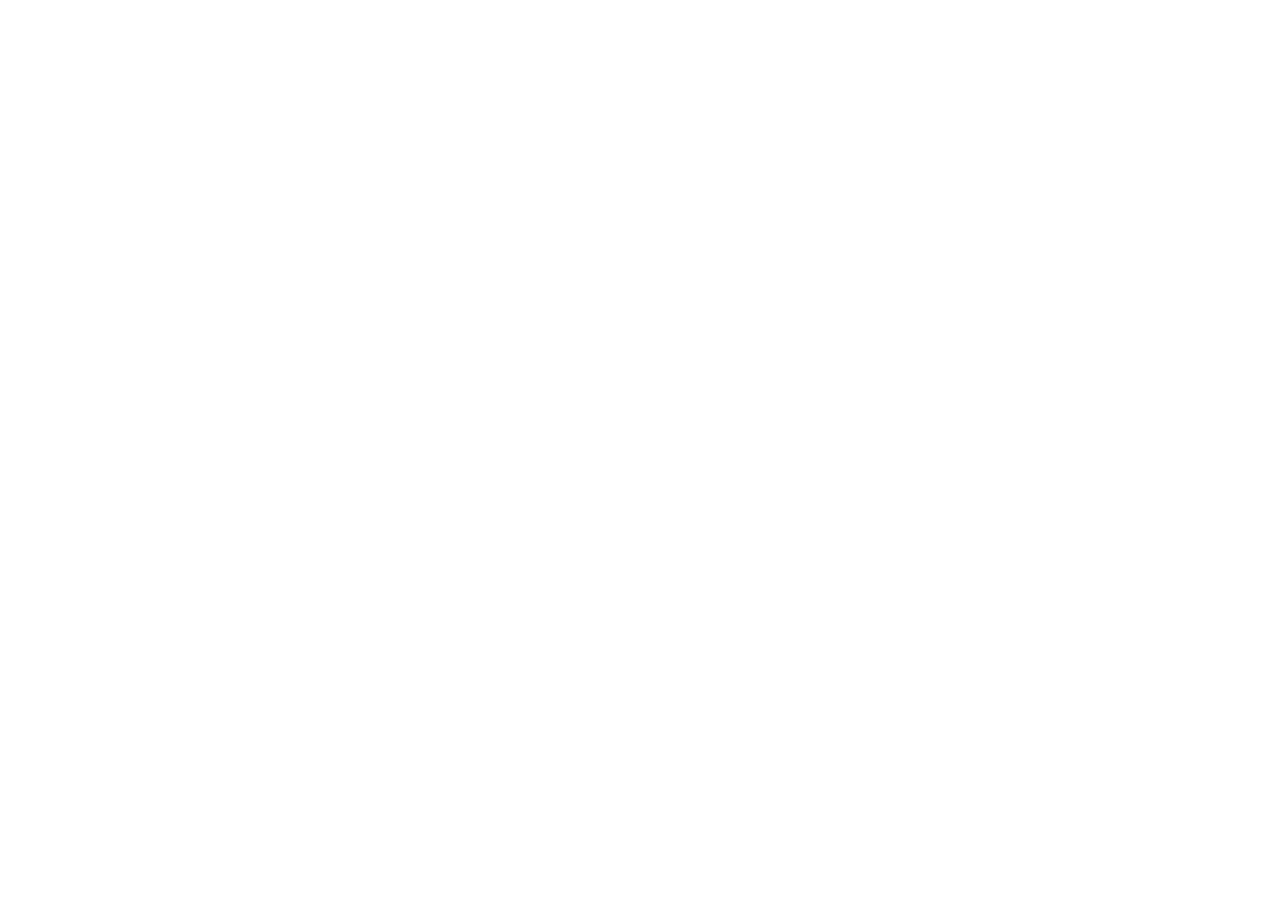
==== index.html @ d23edfae "Initial commit" ====
<!DOCTYPE html>
<html lang="en">
    <head>
        <meta charset="UTF-8">
        <meta name="viewport" content="width=device-width, initial-scale=1.0">
        <title>Document</title>

        <!--CSS-->
        <link rel="stylesheet" href="css/style.css">

        <!--Bootstrap CDN-->
        <link href="https://cdn.jsdelivr.net/npm/bootstrap@5.3.3/dist/css/bootstrap.min.css" rel="stylesheet" integrity="sha384-QWTKZyjpPEjISv5WaRU9OFeRpok6YctnYmDr5pNlyT2bRjXh0JMhjY6hW+ALEwIH" crossorigin="anonymous">

        <!--Font-->

        <!--FontAwesome CDN-->
        <link rel="stylesheet" href="https://cdnjs.cloudflare.com/ajax/libs/font-awesome/6.5.2/css/all.min.css" integrity="sha512-SnH5WK+bZxgPHs44uWIX+LLJAJ9/2PkPKZ5QiAj6Ta86w+fsb2TkcmfRyVX3pBnMFcV7oQPJkl9QevSCWr3W6A==" crossorigin="anonymous" referrerpolicy="no-referrer" />
        
    </head>

    <body>
        
        <!--HEADER-->
        <header>

        </header>
        <!--MAIN-->
        <main>

        </main>
        <!--FOOTER-->
        <footer>

        </footer>
        <!--LINK SCRIPT JS-->
        <script type="text/javascript" src="js/scripts.js"></script>
    </body>
</html>
---- css/style.css ----
/*RESET*/

/*GENERAL*/

/*HEADER*/

/*MAIN*/

/*FOOTER*/

/*RESPONSIVE*/
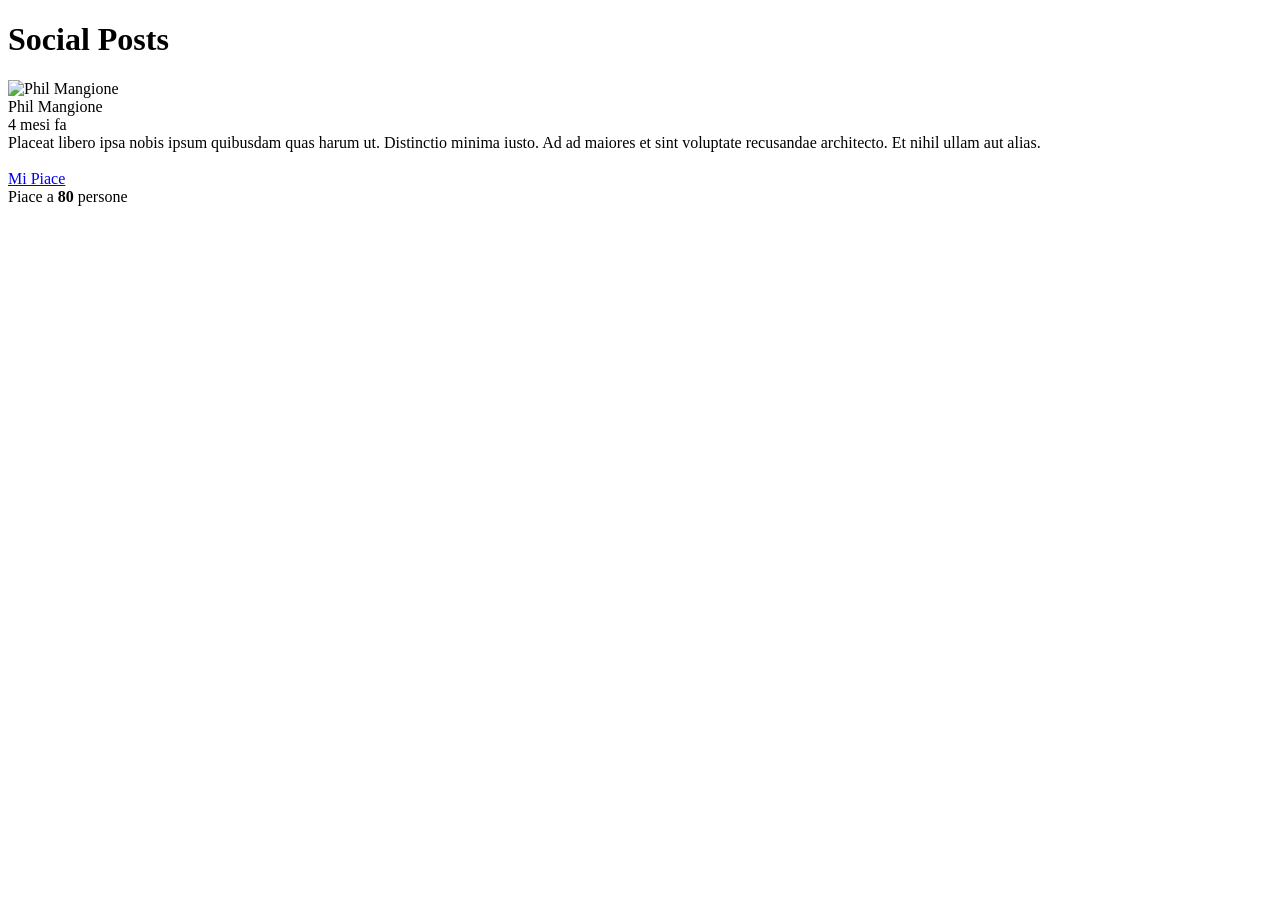
==== commit 2e2a6545: "Copiato i file per esercizio - inizio esercizio" ====
--- a/index.html
+++ b/index.html
@@ -1,38 +1,55 @@
 <!DOCTYPE html>
 <html lang="en">
-    <head>
-        <meta charset="UTF-8">
-        <meta name="viewport" content="width=device-width, initial-scale=1.0">
-        <title>Document</title>
+<head>
+    <meta charset="UTF-8">
+    <meta http-equiv="X-UA-Compatible" content="IE=edge">
+    <meta name="viewport" content="width=device-width, initial-scale=1.0">
+    <title>Social Posts</title>
 
-        <!--CSS-->
-        <link rel="stylesheet" href="css/style.css">
+    <script src="https://kit.fontawesome.com/1e3be9b4ce.js" crossorigin="anonymous"></script>
+    <link rel="stylesheet" href="style.css">
+</head>
+<body>
 
-        <!--Bootstrap CDN-->
-        <link href="https://cdn.jsdelivr.net/npm/bootstrap@5.3.3/dist/css/bootstrap.min.css" rel="stylesheet" integrity="sha384-QWTKZyjpPEjISv5WaRU9OFeRpok6YctnYmDr5pNlyT2bRjXh0JMhjY6hW+ALEwIH" crossorigin="anonymous">
+    <h1 class="main-title">Social Posts</h1>
 
-        <!--Font-->
+    <div id="container" class="posts-list">
 
-        <!--FontAwesome CDN-->
-        <link rel="stylesheet" href="https://cdnjs.cloudflare.com/ajax/libs/font-awesome/6.5.2/css/all.min.css" integrity="sha512-SnH5WK+bZxgPHs44uWIX+LLJAJ9/2PkPKZ5QiAj6Ta86w+fsb2TkcmfRyVX3pBnMFcV7oQPJkl9QevSCWr3W6A==" crossorigin="anonymous" referrerpolicy="no-referrer" />
-        
-    </head>
+        <!-- post di esempio/template, da togliere/commentare e generare da JS -->
+        <div class="post">
+            <div class="post__header">
+                <div class="post-meta">                    
+                    <div class="post-meta__icon">
+                        <img class="profile-pic" src="https://unsplash.it/300/300?image=15" alt="Phil Mangione">                    
+                    </div>
+                    <div class="post-meta__data">
+                        <div class="post-meta__author">Phil Mangione</div>
+                        <div class="post-meta__time">4 mesi fa</div>
+                    </div>                    
+                </div>
+            </div>
+            <div class="post__text">Placeat libero ipsa nobis ipsum quibusdam quas harum ut. Distinctio minima iusto. Ad ad maiores et sint voluptate recusandae architecto. Et nihil ullam aut alias.</div>
+            <div class="post__image">
+                <img src="https://unsplash.it/600/300?image=171" alt="">
+            </div>
+            <div class="post__footer">
+                <div class="likes js-likes">
+                    <div class="likes__cta">
+                        <a class="like-button  js-like-button" href="#" data-postid="1">
+                            <i class="like-button__icon fas fa-thumbs-up" aria-hidden="true"></i>
+                            <span class="like-button__label">Mi Piace</span>
+                        </a>
+                    </div>
+                    <div class="likes__counter">
+                        Piace a <b id="like-counter-1" class="js-likes-counter">80</b> persone
+                    </div>
+                </div> 
+            </div>            
+        </div>
 
-    <body>
-        
-        <!--HEADER-->
-        <header>
-
-        </header>
-        <!--MAIN-->
-        <main>
-
-        </main>
-        <!--FOOTER-->
-        <footer>
-
-        </footer>
-        <!--LINK SCRIPT JS-->
-        <script type="text/javascript" src="js/scripts.js"></script>
-    </body>
+    </div>
+    
+    
+    <script src="main.js"></script>
+</body>
 </html>
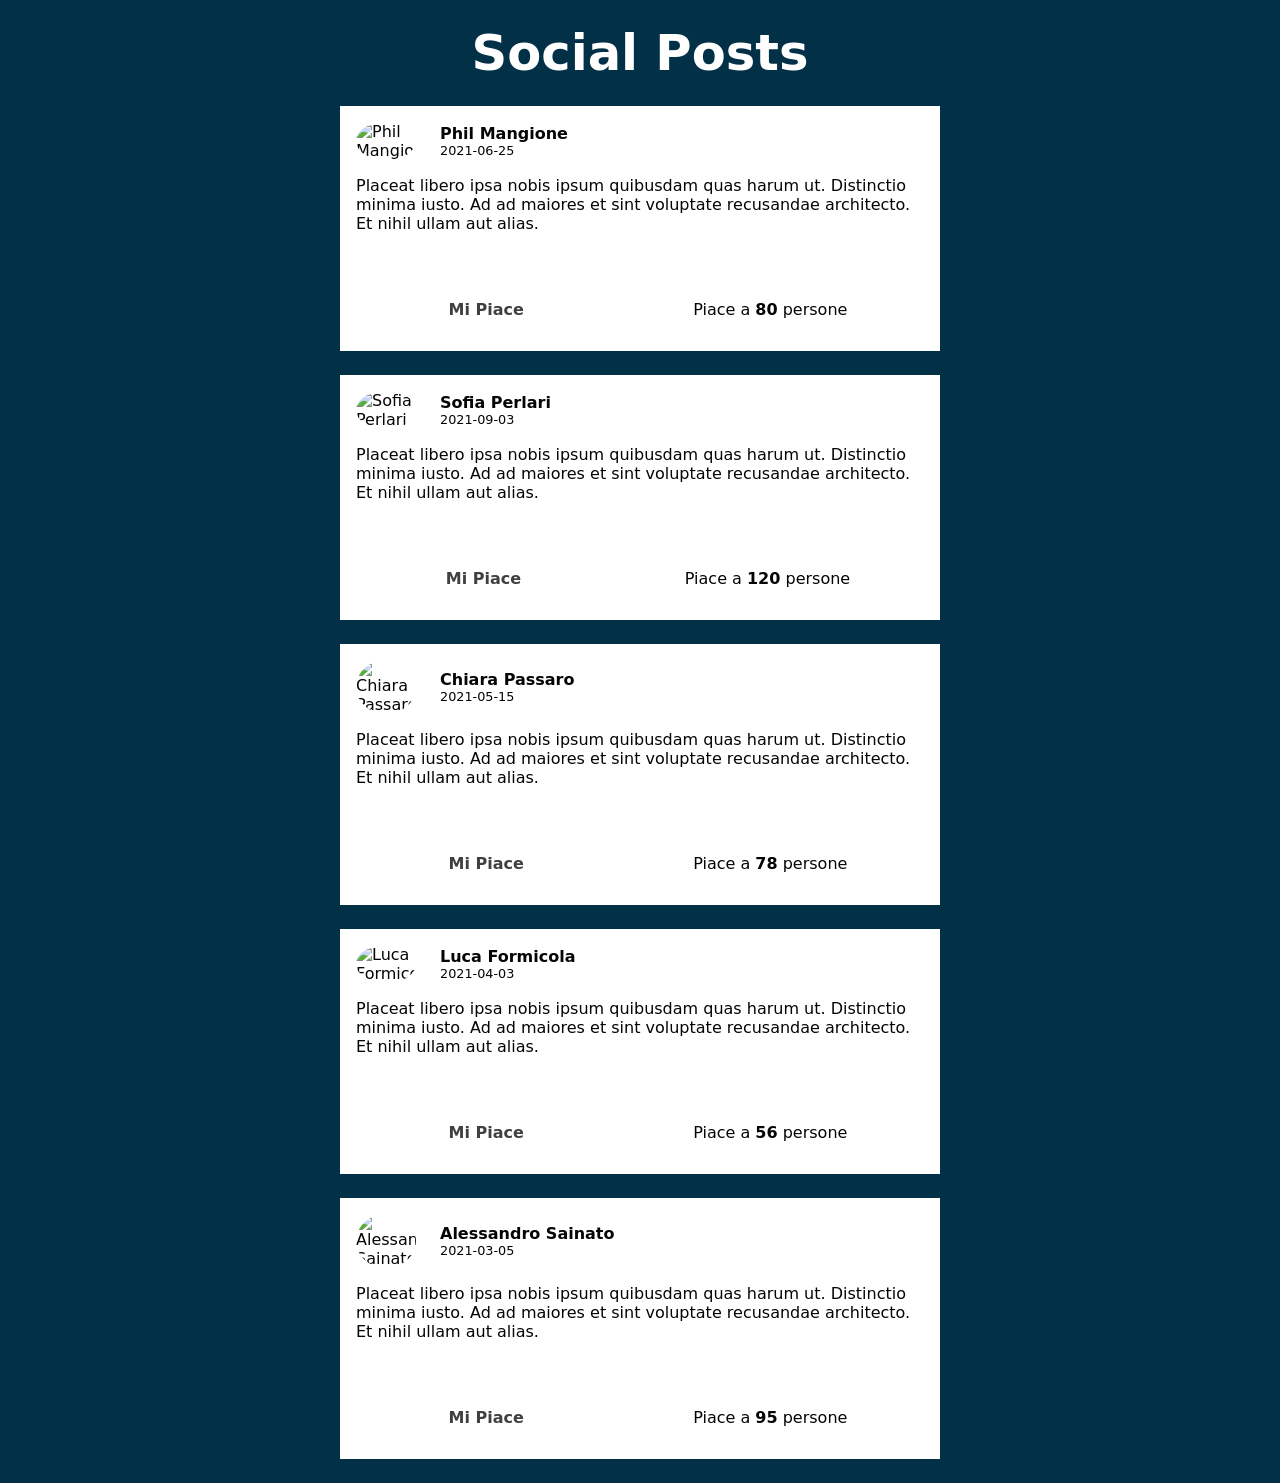
==== commit e8873dc5: "Esercizio finito con parte di bonus" ====
--- a/index.html
+++ b/index.html
@@ -7,7 +7,7 @@
     <title>Social Posts</title>
 
     <script src="https://kit.fontawesome.com/1e3be9b4ce.js" crossorigin="anonymous"></script>
-    <link rel="stylesheet" href="style.css">
+    <link rel="stylesheet" href="css/style.css">
 </head>
 <body>
 
@@ -15,41 +15,44 @@
 
     <div id="container" class="posts-list">
 
-        <!-- post di esempio/template, da togliere/commentare e generare da JS -->
-        <div class="post">
-            <div class="post__header">
-                <div class="post-meta">                    
-                    <div class="post-meta__icon">
-                        <img class="profile-pic" src="https://unsplash.it/300/300?image=15" alt="Phil Mangione">                    
+        <!-- post di esempio/template, da togliere/commentare e generare da JS 
+            <div class="post">
+                <div class="post__header">
+                    <div class="post-meta">                    
+                        <div class="post-meta__icon">
+                            <img class="profile-pic" src="https://unsplash.it/300/300?image=15" alt="Phil Mangione">                    
+                        </div>
+                        <div class="post-meta__data">
+                            <div class="post-meta__author">Phil Mangione</div>
+                            <div class="post-meta__time">4 mesi fa</div>
+                        </div>                    
                     </div>
-                    <div class="post-meta__data">
-                        <div class="post-meta__author">Phil Mangione</div>
-                        <div class="post-meta__time">4 mesi fa</div>
-                    </div>                    
                 </div>
+                <div class="post__text">Placeat libero ipsa nobis ipsum quibusdam quas harum ut. Distinctio minima iusto. Ad ad maiores et sint voluptate recusandae architecto. Et nihil ullam aut alias.</div>
+                <div class="post__image">
+                    <img src="https://unsplash.it/600/300?image=171" alt="">
+                </div>
+                <div class="post__footer">
+                    <div class="likes js-likes">
+                        <div class="likes__cta">
+                            <a class="like-button  js-like-button" href="#" data-postid="1">
+                                <i class="like-button__icon fas fa-thumbs-up" aria-hidden="true"></i>
+                                <span class="like-button__label">Mi Piace</span>
+                            </a>
+                        </div>
+                        <div class="likes__counter">
+                            Piace a <b id="like-counter-1" class="js-likes-counter">80</b> persone
+                        </div>
+                    </div> 
+                </div>            
             </div>
-            <div class="post__text">Placeat libero ipsa nobis ipsum quibusdam quas harum ut. Distinctio minima iusto. Ad ad maiores et sint voluptate recusandae architecto. Et nihil ullam aut alias.</div>
-            <div class="post__image">
-                <img src="https://unsplash.it/600/300?image=171" alt="">
-            </div>
-            <div class="post__footer">
-                <div class="likes js-likes">
-                    <div class="likes__cta">
-                        <a class="like-button  js-like-button" href="#" data-postid="1">
-                            <i class="like-button__icon fas fa-thumbs-up" aria-hidden="true"></i>
-                            <span class="like-button__label">Mi Piace</span>
-                        </a>
-                    </div>
-                    <div class="likes__counter">
-                        Piace a <b id="like-counter-1" class="js-likes-counter">80</b> persone
-                    </div>
-                </div> 
-            </div>            
-        </div>
+        -->
 
     </div>
     
+    <!--LINK SCRIPT JS-->
+    <script type="text/javascript" src="js/main.js"></script>
     
-    <script src="main.js"></script>
+
 </body>
 </html>
--- a/css/style.css
+++ b/css/style.css
@@ -0,0 +1,125 @@
+* {
+    margin: 0;
+    padding: 0;
+    box-sizing: border-box;
+}
+
+body {
+    font-family: system-ui, sans-serif;
+    background-color: #023047;
+    color: #050505;
+    font-size: 100%;
+}
+
+h1 {
+    font-size: calc(1.5rem + 2vw);
+    color: white;
+}
+
+.main-title {
+    text-align: center;
+    margin: 24px 0;
+}
+
+.posts-list {
+    width: 90%;
+    max-width: 600px;
+    margin: 0 auto;
+}
+
+.posts-list > * {
+    margin-bottom: 24px;
+}
+
+.post { 
+    padding: 16px;
+    background-color: white;
+}
+
+.post__header {
+    margin-bottom: 16px;
+}
+
+.post-meta {
+    display: flex;
+}
+
+.post-meta__icon {
+    margin-right: 24px;
+}
+
+.post-meta__data {
+    display: flex;
+    flex-direction: column;
+    justify-content: center;
+}
+
+.post-meta__author {
+    font-weight: bold;
+}
+
+.post-meta__time {
+    font-size: 0.8rem;
+}
+
+.profile-pic {
+    border-radius: 50%;
+    max-width: 60px;
+}
+
+.profile-pic-default {
+    display: flex;
+    justify-content: center;
+    align-items: center;
+    background-color: #0CD977;
+    height: 60px;
+    width: 60px;
+    overflow: hidden;
+    border-radius: 50%;
+}
+
+.profile-pic-default span {
+    font-weight: bold;
+    color: #023047;
+    font-size: 1.2rem;
+    text-transform: uppercase;
+}
+
+.post__text {
+    margin-bottom: 16px;
+}
+
+.post__image {
+    margin-bottom: 16px;
+}
+
+.post__image img {
+    width: 100%;
+}
+
+.likes {
+    display: flex;
+    justify-content: space-around;
+    align-items: center;
+}
+
+.like-button {
+    display: inline-block;
+    padding: 16px;
+    border-radius: 8px;    
+    text-decoration: none;
+    color: #404040;
+}
+
+.like-button:not(.like-button--liked):hover {
+    background-color: #e3e3e3
+}
+
+.like-button__label {
+    font-weight: bold;
+}
+
+.like-button--liked {
+    color: #0CD977;
+    cursor: default;
+}
